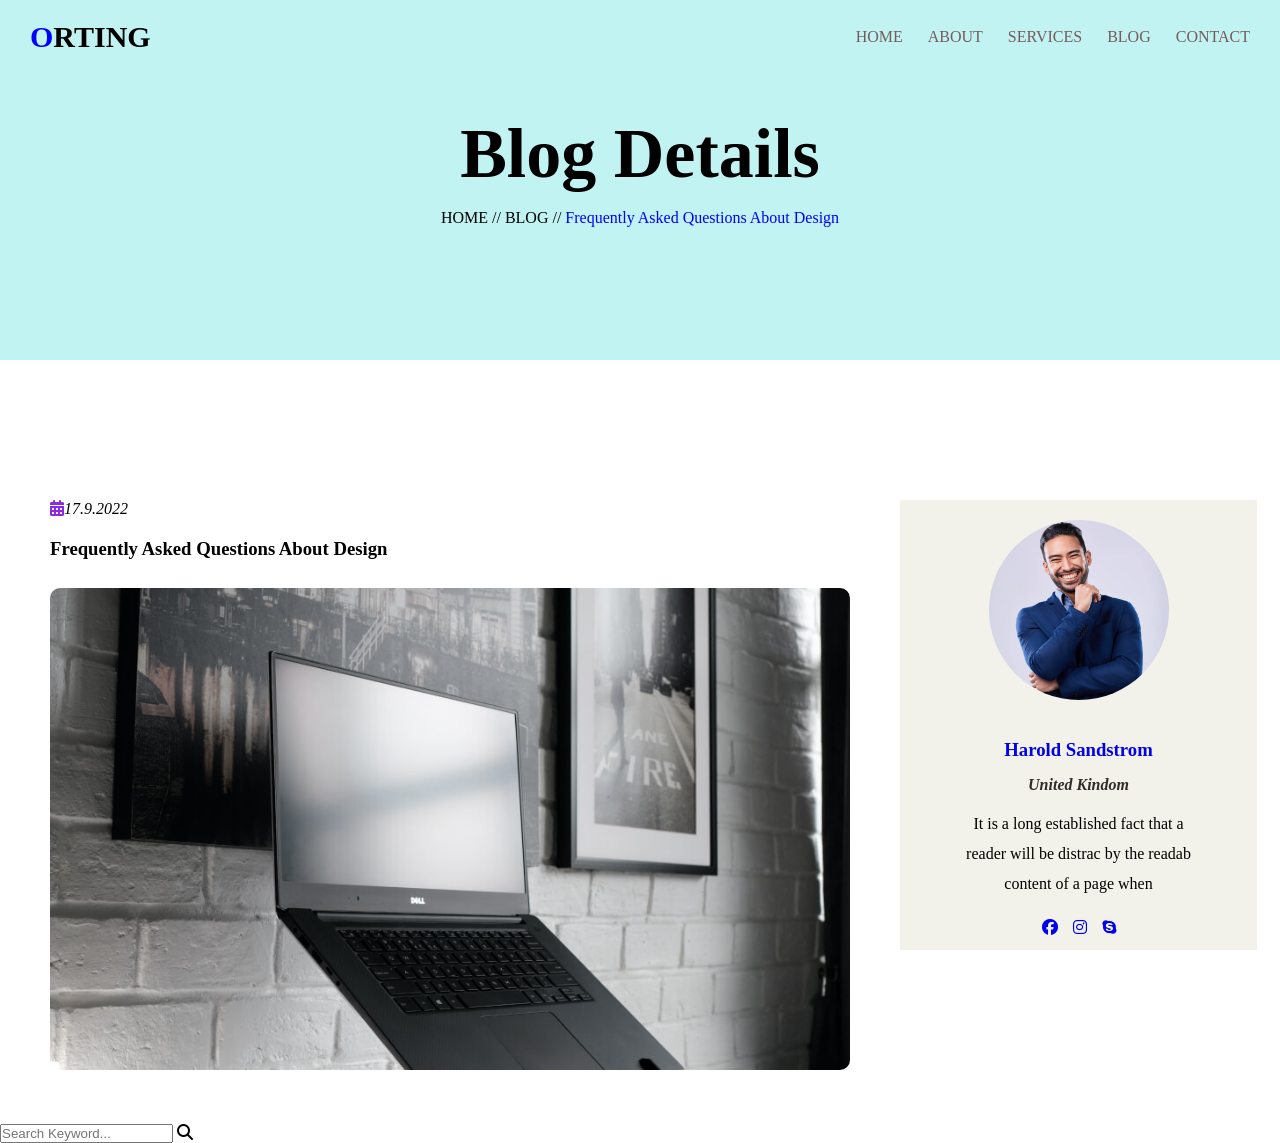
==== blog.html @ fc02e414 "new files" ====
<!DOCTYPE html>
<html lang="en">
<head>
    <meta charset="UTF-8">
    <meta name="viewport" content="width=device-width, initial-scale=1.0">
    <title>Orting</title>
    <link rel="stylesheet" href="https://cdnjs.cloudflare.com/ajax/libs/font-awesome/6.7.2/css/all.min.css">
    <link rel="stylesheet" href="style.css">
</head>
<body>
    <header>
        <div class="header">
        
        <nav class="navigation">
            <h1 class="logo"><span class="head-logo">O</span>RTING</h1>
            <ul class="menu">
                <li><a href="https://orting.webflow.io/">HOME</a></li>
                <li><a href="https://orting.webflow.io/about">ABOUT</a></li>
                <li><a href="https://orting.webflow.io/service">SERVICES</a></li>
                <li><a href="https://orting.webflow.io/blog">BLOG</a></li>
                <!-- <button class="pagesbtn">PAGES</button>
                <div class="inbtn">
                    <a href="#">PROTFOLIO</a>
                    <a href="#">STYLE GUID</a>
                    <a href="#">CHANGE LOGO</a>
                    <a href="#">LICENSE</a>
                </div> -->
                <li><a href="https://orting.webflow.io/contact">CONTACT</a></li>
            </ul>
            
        </nav>
        <h1 class="title"> Blog Details</h1>
        <nav class="nav-center">
            <a class="link-class" href="https://orting.webflow.io/">HOME</a>
            <span>//</span>
            <a class="link-class" href="https://orting.webflow.io/blog">BLOG</a>
            <span>//</span>
            <span class="span-p">Frequently Asked Questions About Design</span>
        </nav>
        </div>
    </header>
   <article class="main-content">
     <section class="article-body">     
        <i class="fa-solid fa-calendar-days" style="color: blueviolet;"></i><time datetime="2022/09/17">17.9.2022</time>
        <h1 class="article-title">Frequently Asked Questions About Design</h1>
        <img class="article-photo" src="DELL.jpg" alt="pc portable DELL">
        
     </section>
    <aside class="article-profil">
            <img class="img-profil" src="profil1.jpg" alt="photo de profil">
            <h3><a class="article-name" href="https://orting.webflow.io/blog-author/harold-sandstrom">Harold Sandstrom</a></h3>
            <h4>United Kindom</h4>
            <p class="desc">It is a long established fact that a <br> reader will be distrac by the readab <br> content of a page when</p>
            <div class="article-social">
                <a class="article-link" href="https://web.facebook.com/?_rdc=1&_rdr#"><i class="fa-brands fa-facebook"></i></a>
            <a class="article-link" href="https://www.instagram.com/?hl=en"><i class="fa-brands fa-instagram"></i></a>
            <a class="article-link" href="https://login.live.com/oauth20_authorize.srf?client_id=69228f9f-5df7-4678-a011-7bccef47fc5e&scope=openid+profile+offline_access&redirect_uri=https%3a%2f%2fcalling.web.skype.com&response_type=code&state=eyJpZCI6IjAxYTBmYmFkLWQzZjQtNzU1Ni04ZTQxLWJjYjg0MmNhMWY2YyIsIm1ldGEiOnsiaW50ZXJhY3Rpb25UeXBlIjoicmVkaXJlY3QifX0%3d&response_mode=fragment&nonce=01a0fbad-d3f4-730c-9971-795ee6124d59&code_challenge=gggX7vN6gc-VwstacExVE3i391UytjB1e4bbc1HcITE&code_challenge_method=S256&x-client-SKU=msal.js.browser&x-client-Ver=5.18.0&uaid=01a0fbadd3f3772d9f25be02cd2a88b8&msproxy=1&issuer=mso&tenant=consumers&ui_locales=fr-FR&client_info=1&epctrc=IoAp1Pc9neVqgG2ATQyfiZHg81jDIPysRH5Dcc%2bPBvo%3d4%3a1%3aCANARY%3ai0waVcjnuQ70m%2bwB3uShQHGnVgL7NxgcOs%2bcKUVd9Bs%3d&epct=[base64]&jshs=0&clidata=1&claims=%7b%22id_token%22%3a%7b%22signin_state%22%3a%7b%22essential%22%3afalse%7d%2c%22login_hint%22%3a%7b%22essential%22%3afalse%7d%7d%7d#"><i class="fa-brands fa-skype"></i></a>
            </div>
        </aside>
   </article>
   <div class="search">
   <input type="text" placeholder="Search Keyword...">
   <i class="fa-solid fa-magnifying-glass"></i>
   </div>
</body>
</html>
---- style.css ----
*{
    margin: 0;
    padding: 0;
}
.header{
    background-color:rgb(194, 243, 243);
    width: 100%;
    height: 360px;
    padding: 0px;
    margin-bottom: 90px;
}
.logo{
    font-size: 30px;
    font-weight: bold;

}
.head-logo{
    color: blue;
}
.navigation{
    display:flex;
    justify-content: space-between;
    align-items:center ;
    padding: 20px 30px;
}
.menu{
    display: flex;
    list-style: none;
    gap: 25px;
}
.menu a{
    text-decoration:none;
    color: rgb(117, 92, 92);
}
.menu a:hover{
    color: black;
}
.title{
    font-size: 70px;
    padding: 40px 0 15px;
    text-align: center;
}
 .nav-center{
    text-align:center ;
    
} 
.link-class{
    text-decoration:none;
    color: black;
}
.link-class:hover{
    color: blue;
}
.span-p{
    color: blue;
}
.main-content{
    display: flex;
}
.article-profil{
    width: 40%;
    margin-right: 23px;
}
.article-body{
    padding:50px;
}
time{
    font-style:oblique;
}
.article-title{
    margin: 20px 0px 28px 0px;
}
.article-photo{

   width: 800px;
   border-radius: 10px;

}
.article-profil{
    margin-top: 50px;
    height: 450px;
    background-color:rgb(242, 242, 234);
    text-align: center;
    align-items: center;
    flex-direction: row;
}
.img-profil{
    padding: 20px;
    width: 180px;
    height: 180px;
    border-radius: 50%;
}
.article-name{
    text-decoration:none;
    
}
h3{
    padding-top: 15px;
    padding-bottom: 15px;

}
h4{
    padding-bottom: 15px;
    font-style: italic;
    color: rgb(49, 43, 43);
}
.desc{
    line-height: 30px;
}
.article-social{
    padding-top: 20px;
    display:flex;
    gap: 15px;
    align-items: center;
    justify-content: center;
}
.search{
    position: relative;
    width: 100%;
    max-width: 500px;
}
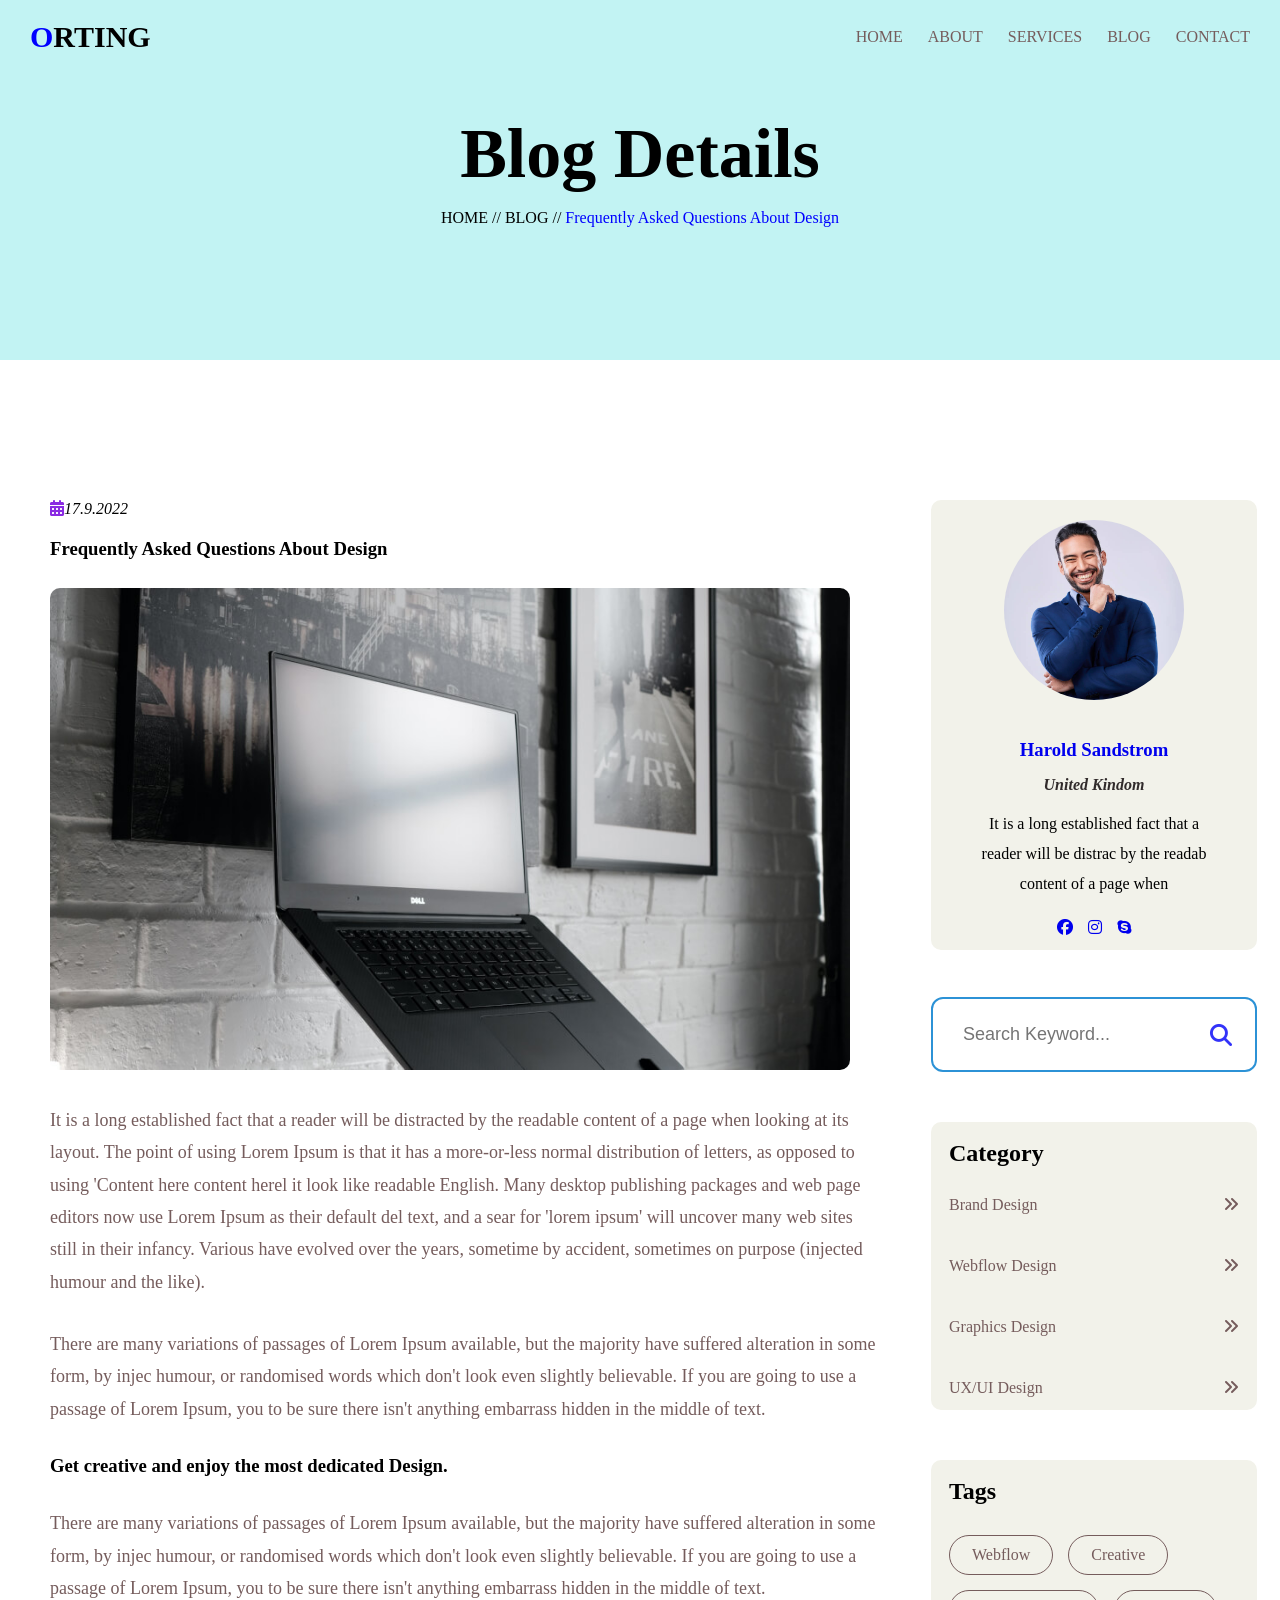
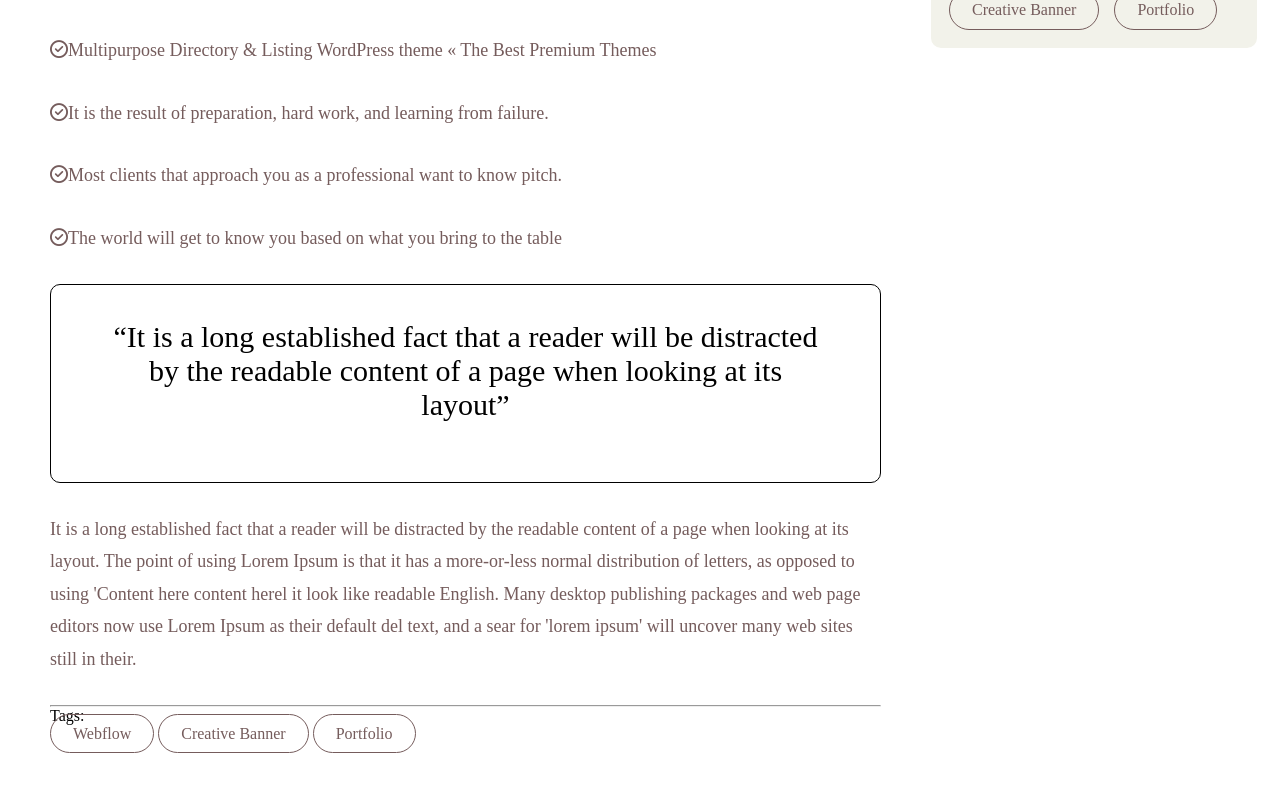
==== commit 09252ad6: "add new paragraphe and links" ====
--- a/blog.html
+++ b/blog.html
@@ -44,9 +44,29 @@
         <i class="fa-solid fa-calendar-days" style="color: blueviolet;"></i><time datetime="2022/09/17">17.9.2022</time>
         <h1 class="article-title">Frequently Asked Questions About Design</h1>
         <img class="article-photo" src="DELL.jpg" alt="pc portable DELL">
+        <main class="article-main">
+            <p>It is a long established fact that a reader will be distracted by the readable content of a page when looking at its layout. The point of using Lorem Ipsum is that it has a more-or-less normal distribution of letters, as opposed to using 'Content here content herel it look like readable English. Many desktop publishing packages and web page editors now use Lorem Ipsum as their default del text, and a sear for 'lorem ipsum' will uncover many web sites still in their infancy. Various have evolved over the years, sometime by accident, sometimes on purpose (injected humour and the like).</p>
+            <p>There are many variations of passages of Lorem Ipsum available, but the majority have suffered alteration in some form, by injec humour, or randomised words which don't look even slightly believable. If you are going to use a passage of Lorem Ipsum, you to be sure there isn't anything embarrass hidden in the middle of text.</p>
+        <h1>Get creative and enjoy the most dedicated Design.</h1>
+        <p>There are many variations of passages of Lorem Ipsum available, but the majority have suffered alteration in some form, by injec humour, or randomised words which don't look even slightly believable. If you are going to use a passage of Lorem Ipsum, you to be sure there isn't anything embarrass hidden in the middle of text.</p>
+        <p><i class="fa-regular fa-circle-check"></i>Multipurpose Directory & Listing WordPress theme « The Best Premium Themes</p>
+        <p><i class="fa-regular fa-circle-check"></i>It is the result of preparation, hard work, and learning from failure.</p>
+        <p><i class="fa-regular fa-circle-check"></i>Most clients that approach you as a professional want to know pitch.</p>
+        <p><i class="fa-regular fa-circle-check"></i>The world will get to know you based on what you bring to the table</p>
+        <div class="para">“It is a long established fact that a reader will be distracted <br> by the readable content of a page when looking at its <br> layout”</div>
+        <p>It is a long established fact that a reader will be distracted by the readable content of a page when looking at its layout. The point of using Lorem Ipsum is that it has a more-or-less normal distribution of letters, as opposed to using 'Content here content herel it look like readable English. Many desktop publishing packages and web page editors now use Lorem Ipsum as their default del text, and a sear for 'lorem ipsum' will uncover many web sites still in their.</p>
+        <hr>
+        <span>Tags:</span>
+        <div class="links">
+            <a href="#">Webflow</a>
+            <a href="#">Creative Banner</a>
+            <a href="#">Portfolio</a>
+        </div>
+
+        </main>
         
      </section>
-    <aside class="article-profil">
+        <aside class="article-profil">
             <img class="img-profil" src="profil1.jpg" alt="photo de profil">
             <h3><a class="article-name" href="https://orting.webflow.io/blog-author/harold-sandstrom">Harold Sandstrom</a></h3>
             <h4>United Kindom</h4>
@@ -56,11 +76,37 @@
             <a class="article-link" href="https://www.instagram.com/?hl=en"><i class="fa-brands fa-instagram"></i></a>
             <a class="article-link" href="https://login.live.com/oauth20_authorize.srf?client_id=69228f9f-5df7-4678-a011-7bccef47fc5e&scope=openid+profile+offline_access&redirect_uri=https%3a%2f%2fcalling.web.skype.com&response_type=code&state=eyJpZCI6IjAxYTBmYmFkLWQzZjQtNzU1Ni04ZTQxLWJjYjg0MmNhMWY2YyIsIm1ldGEiOnsiaW50ZXJhY3Rpb25UeXBlIjoicmVkaXJlY3QifX0%3d&response_mode=fragment&nonce=01a0fbad-d3f4-730c-9971-795ee6124d59&code_challenge=gggX7vN6gc-VwstacExVE3i391UytjB1e4bbc1HcITE&code_challenge_method=S256&x-client-SKU=msal.js.browser&x-client-Ver=5.18.0&uaid=01a0fbadd3f3772d9f25be02cd2a88b8&msproxy=1&issuer=mso&tenant=consumers&ui_locales=fr-FR&client_info=1&epctrc=IoAp1Pc9neVqgG2ATQyfiZHg81jDIPysRH5Dcc%2bPBvo%3d4%3a1%3aCANARY%3ai0waVcjnuQ70m%2bwB3uShQHGnVgL7NxgcOs%2bcKUVd9Bs%3d&epct=[base64]&jshs=0&clidata=1&claims=%7b%22id_token%22%3a%7b%22signin_state%22%3a%7b%22essential%22%3afalse%7d%2c%22login_hint%22%3a%7b%22essential%22%3afalse%7d%7d%7d#"><i class="fa-brands fa-skype"></i></a>
             </div>
+            <div class="search">
+                <input type="text" placeholder="Search Keyword...">
+                <i class="fa-solid fa-magnifying-glass"></i>
+            </div>
+            <div class="category">
+                <h2>Category</h2>
+                <ul>
+                    <li><a href="https://orting.webflow.io/blog-categories/brand-design">Brand Design<i class="fa-solid fa-angles-right"></i></a></li>
+                    <li><a href="https://orting.webflow.io/blog-categories/webflow-design">Webflow Design<i class="fa-solid fa-angles-right"></i></a></li>
+                    <li><a href="https://orting.webflow.io/blog-categories/graphics-design">Graphics Design<i class="fa-solid fa-angles-right"></i></a></li>
+                    <li><a href="https://orting.webflow.io/blog-categories/ux-ui-design">UX/UI Design<i class="fa-solid fa-angles-right"></i></a></li>
+                </ul>
+
+            </div>
+            <div class="tags">
+                <h2>Tags</h2>
+                <div class="tags-links">
+                    <a href="#">Webflow</a>
+                    <a href="#">Creative</a>
+                    <a href="#">Creative Banner</a>
+                    <a href="#">Portfolio</a>
+                </div>
+            </div>
+            
+            
         </aside>
+        <section>
+            <p>
+            </p>
+        </section>
    </article>
-   <div class="search">
-   <input type="text" placeholder="Search Keyword...">
-   <i class="fa-solid fa-magnifying-glass"></i>
-   </div>
+   
 </body>
 </html>
--- a/style.css
+++ b/style.css
@@ -77,6 +77,7 @@
 
 }
 .article-profil{
+    border-radius: 10px;
     margin-top: 50px;
     height: 450px;
     background-color:rgb(242, 242, 234);
@@ -115,7 +116,105 @@
     justify-content: center;
 }
 .search{
+    margin-top: 60px;
     position: relative;
     width: 100%;
     max-width: 500px;
+}
+.search input {
+  width: auto;
+  padding: 25px 60px 25px 30px;
+  font-size: 18px;
+  border: 2px solid #2c92d6;
+  border-radius: 12px;
+  outline: none;
+}
+.search i {
+    position: absolute;
+    right: 25px;
+    top: 50%;
+    transform: translateY(-50%);
+    font-size: 22px;
+    color: rgb(51, 51, 249);
+    cursor: pointer;
+}
+.category{
+    border-radius: 10px;
+    background-color:rgb(242, 242, 234) ;
+    margin-top: 50px;
+    height: 270px;
+    text-align: left;
+    padding:18px 18px 0px 18px;
+}
+
+.category ul {
+    list-style: none;
+    
+}
+.category li a {
+    text-decoration: none;
+    color: rgb(117, 92, 92);
+    display: flex;
+    justify-content: space-between;
+    margin-top: 15px;
+    padding: 14px 0px;
+
+}
+.category li :hover {
+    color: blue;
+}
+.tags{
+    border-radius: 10px;
+    background-color:rgb(242, 242, 234) ;
+    margin-top: 50px;
+    padding: 18px;
+}
+.tags h2{
+    position: relative;
+    margin-bottom: 30px;
+    text-align: left;
+}
+.tags-links{
+    display: flex;
+    flex-wrap: wrap;
+    gap: 15px;
+}
+.tags-links a{
+    color: rgb(117, 92, 92);
+    padding: 10px 22px;
+    border: 1px solid;
+    border-radius: 50px;
+    font-weight: 500;
+    text-decoration: none;
+}
+.tags-links a:hover{
+    color: blue;
+    border-color: blue;
+}
+.article-main p{
+    color:rgb(117, 92, 92) ;
+    margin:30px 0 30px 0;
+    font-size:  18px;
+    line-height: 1.8;
+}
+
+.para{
+    color: black;
+    text-align: center;
+    font-size:30px;
+    border: 1px solid;
+    border-radius: 10px;
+    padding: 35px 35px 60px 35px;
+}
+.links a{
+    text-decoration: none;    
+    color: rgb(117, 92, 92);
+    border: 1px solid;
+    padding: 10px 22px;
+    border-radius: 50px;
+    
+}
+.links a: hover{
+    color: blue;
+    border-color: blue;
 }
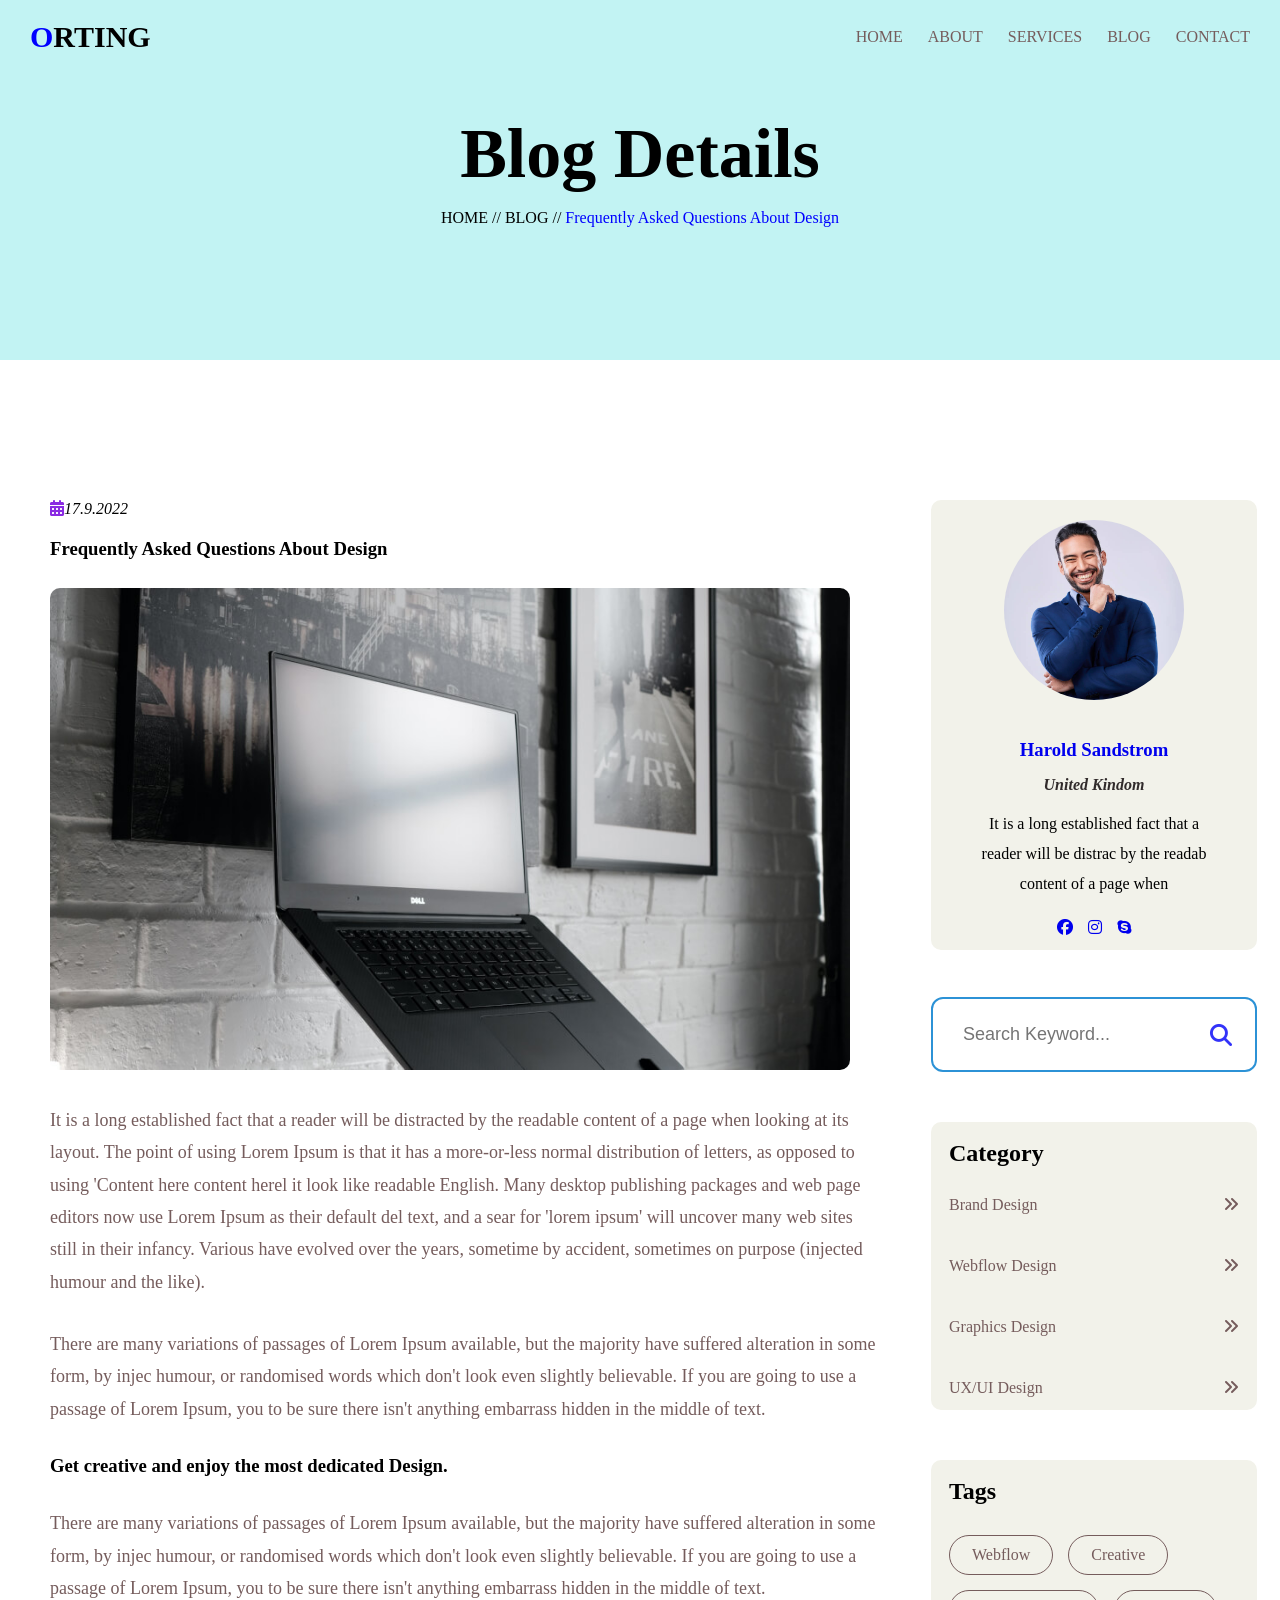
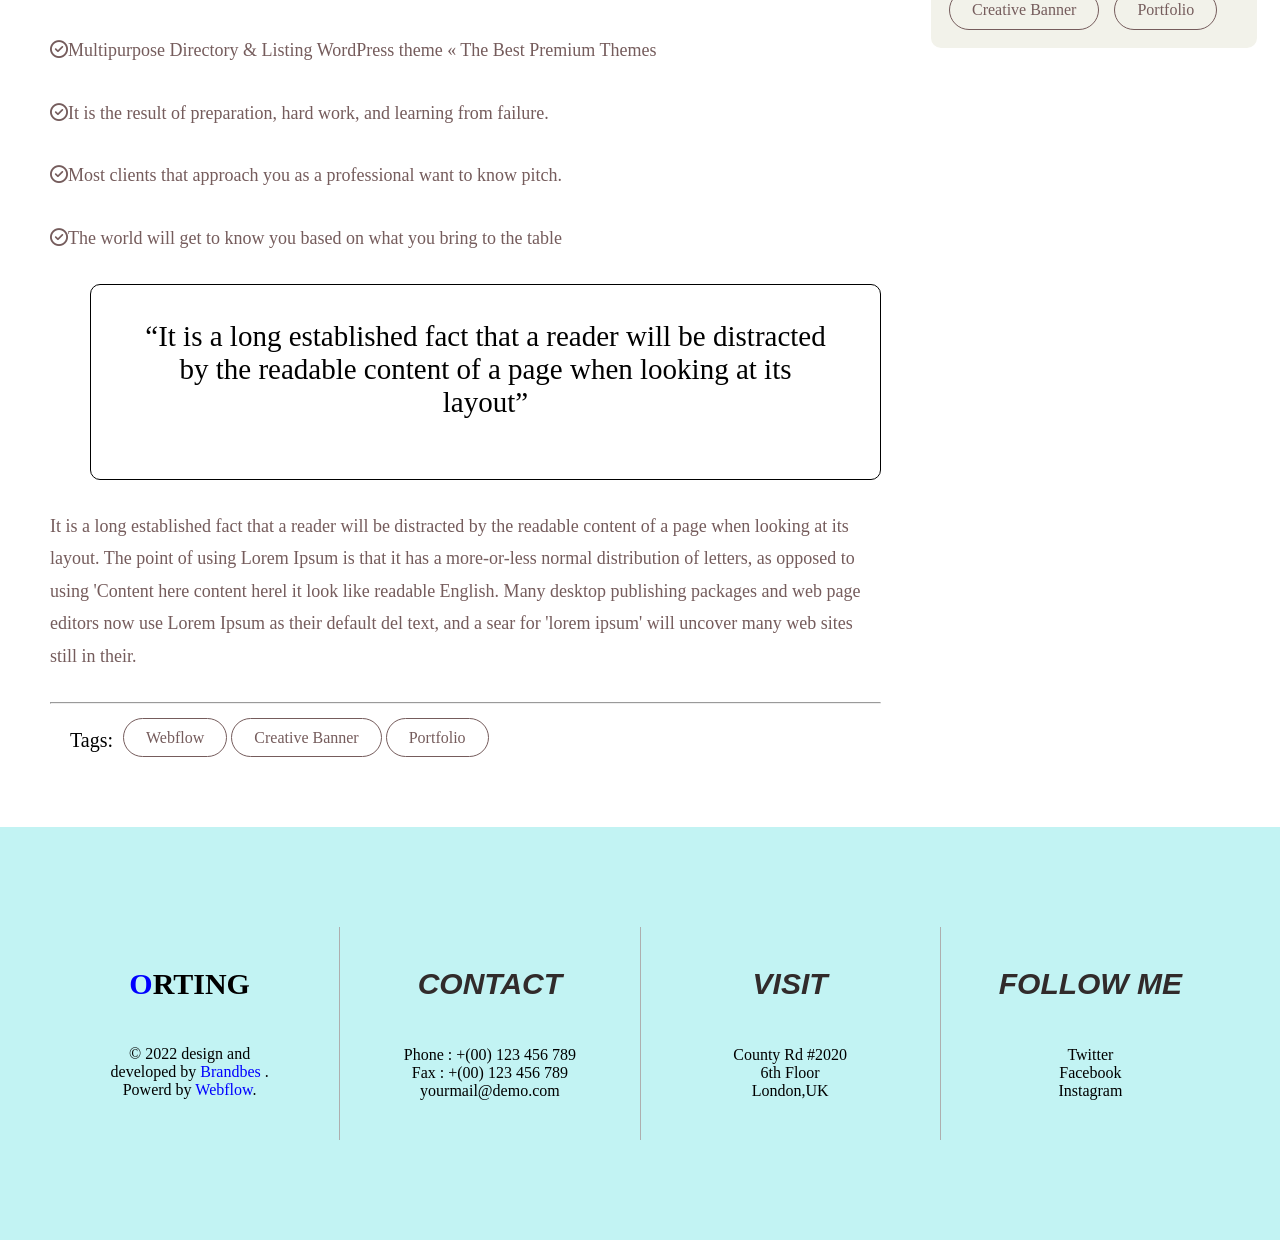
==== commit 8672448c: "add footer" ====
--- a/blog.html
+++ b/blog.html
@@ -56,11 +56,13 @@
         <div class="para">“It is a long established fact that a reader will be distracted <br> by the readable content of a page when looking at its <br> layout”</div>
         <p>It is a long established fact that a reader will be distracted by the readable content of a page when looking at its layout. The point of using Lorem Ipsum is that it has a more-or-less normal distribution of letters, as opposed to using 'Content here content herel it look like readable English. Many desktop publishing packages and web page editors now use Lorem Ipsum as their default del text, and a sear for 'lorem ipsum' will uncover many web sites still in their.</p>
         <hr>
+        <div class="tLinks">
         <span>Tags:</span>
-        <div class="links">
-            <a href="#">Webflow</a>
-            <a href="#">Creative Banner</a>
-            <a href="#">Portfolio</a>
+            <div class="links">
+                <a href="#">Webflow</a>
+                <a href="#">Creative Banner</a>
+                <a href="#">Portfolio</a>
+            </div>
         </div>
 
         </main>
@@ -98,15 +100,38 @@
                     <a href="#">Creative Banner</a>
                     <a href="#">Portfolio</a>
                 </div>
+            </div>     
+        </aside>
+   </article>
+   <footer class="footer">
+    <div class="footer-container">
+        <div class="foot">
+            <div class="foot-logo">
+            <h1 class="logo"><span class="head-logo">O</span>RTING</h1>
+            <p>© 2022 design and <br> developed by <a href="https://webflow.com/templates/designers/brandbes">Brandbes</a> .</p>
+            <p>Powerd by <a href="https://webflow.com/">Webflow</a>.</p>
             </div>
-            
-            
-        </aside>
-        <section>
-            <p>
-            </p>
-        </section>
-   </article>
+        </div>
+        <div class="foot">
+            <h4>CONTACT</h4>
+            <p>Phone : <a href="#">+(00) 123 456 789</a></p>
+            <p>Fax : <a href="#">+(00) 123 456 789</a></p>
+            <p><a href="#">yourmail@demo.com</a></p>
+        </div>
+        <div class="foot">
+            <h4>VISIT</h4>
+            <p>County Rd #2020</p>
+            <p>6th Floor</p>
+            <p>London,UK</p>
+        </div>
+        <div class="foot">
+            <h4>FOLLOW ME</h4>
+            <p><a href="https://x.com/">Twitter</a></p>
+            <p><a href="https://web.facebook.com/?_rdc=1&_rdr#">Facebook</a></p>
+            <p><a href="https://www.instagram.com/?hl=en">Instagram</a></p>
+        </div>
+    </div>
+   </footer>
    
 </body>
 </html>
--- a/style.css
+++ b/style.css
@@ -11,8 +11,7 @@
 }
 .logo{
     font-size: 30px;
-    font-weight: bold;
-
+    font-weight: bold
 }
 .head-logo{
     color: blue;
@@ -187,7 +186,7 @@
     font-weight: 500;
     text-decoration: none;
 }
-.tags-links a:hover{
+.tags-links a:hover , .links a:hover{
     color: blue;
     border-color: blue;
 }
@@ -201,10 +200,11 @@
 .para{
     color: black;
     text-align: center;
-    font-size:30px;
+    font-size:29px;
     border: 1px solid;
     border-radius: 10px;
     padding: 35px 35px 60px 35px;
+    margin-left: 40px;
 }
 .links a{
     text-decoration: none;    
@@ -214,7 +214,49 @@
     border-radius: 50px;
     
 }
-.links a: hover{
-    color: blue;
-    border-color: blue;
-}+
+.tLinks{
+    display: flex;
+    margin: 25px 20px;
+    gap: 10px;
+}
+.tLinks span{
+    font-size: 20px;
+}
+.footer{
+    background-color:rgb(194, 243, 243) ;
+    padding: 100px 40px;
+    box-sizing: border-box;
+}
+.footer-container{
+    display: flex;
+    max-width: 1400px;
+    margin: auto;
+}
+.foot{
+    flex: 1;
+    padding: 40px;
+    text-align: center;
+    border-right: 1px solid rgb(174, 174, 174);
+}
+.foot:last-child {
+  border-right: none;
+}
+.foot h4{
+    font-size: 30px;
+    margin-bottom: 30px;
+    font-family:arial;
+}
+.foot-logo h1{
+    margin-bottom: 44px;
+}
+.foot a{
+    text-decoration: none;
+    color: black;
+}
+.foot-logo a{
+    /* text-align: center; */
+color: blue;
+}
+
+
